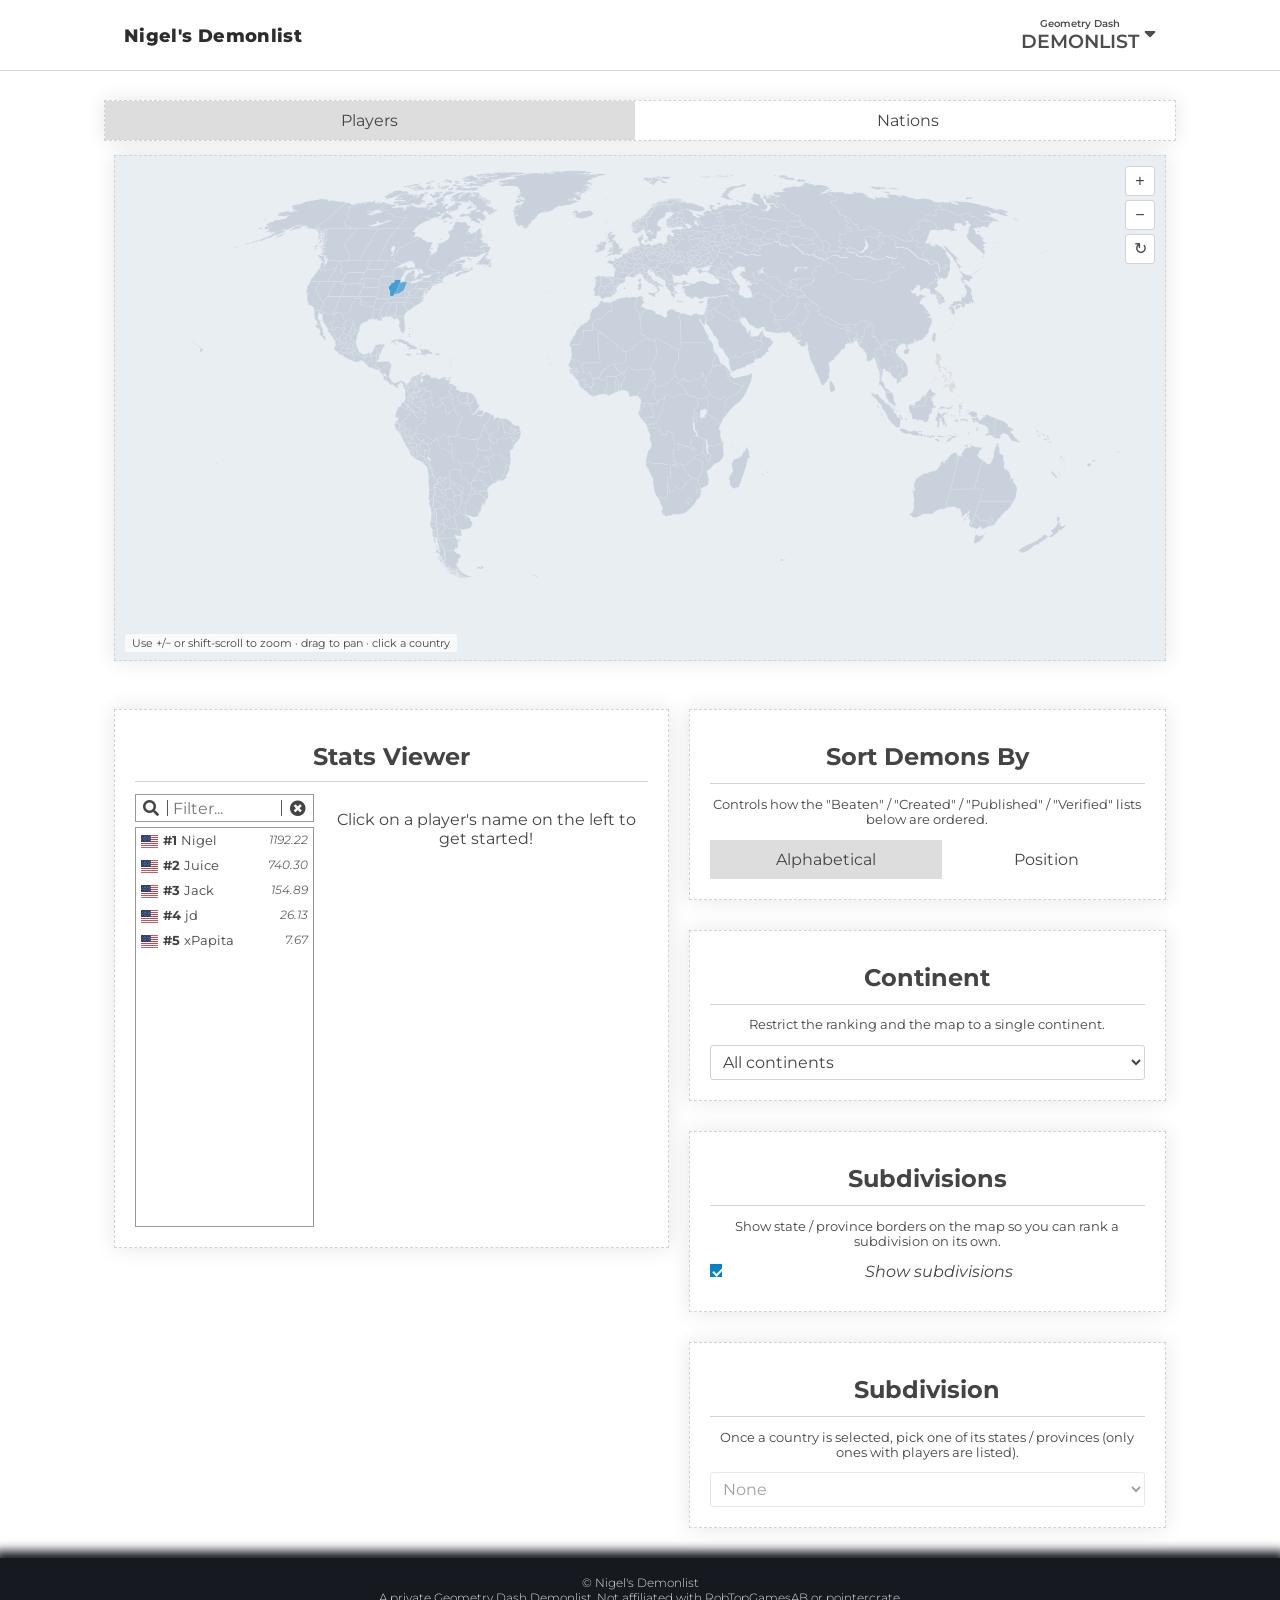
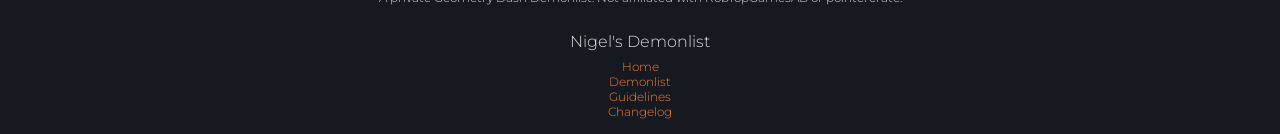
==== demonlist/statsviewer.html @ 2c608995 "Nigel's Demonlist — initial commit Static Geometry Dash demonlist for Nigel's community, adapted fro" ====
<!DOCTYPE html>
<html lang="en">
<head>
<meta charset="utf-8">
<link rel="icon" type="image/svg+xml" href="../favicon.svg">
<meta name="viewport" content="initial-scale=1, maximum-scale=1">
<title>Stats Viewer · Nigel's Demonlist</title>
<meta name="description" content="Player rankings for Nigel's Demonlist.">

<script src="../static/core/js/vendor/jquery.min.js"></script>
<script src="../static/core/js/vendor/jquery-ui.min.js"></script>
<script src="../data/config.js"></script>
<script src="../data/demons.js"></script>
<script src="../static/js/list-utils.js"></script>
<script src="../static/js/demonlist.js"></script>
<script src="../static/js/worldmap.data.js"></script>
<script src="../static/js/worldmap.js"></script>
<script src="../static/js/statsviewer.js"></script>

<link rel="stylesheet" href="../static/core/css/icon.css">
<link rel="stylesheet" href="../static/core/css/nav.css">
<link rel="stylesheet" href="../static/core/css/main.css">
<link rel="stylesheet" href="../static/core/css/ui.css">
<link rel="stylesheet" href="../static/core/css/core.css">
<link rel="stylesheet" href="../static/core/css/fa.all.min.css">
<link rel="stylesheet" href="../static/css/demonlist.css">
<link rel="stylesheet" href="../static/css/statsviewer.css">
<link rel="stylesheet" href="https://fonts.googleapis.com/css?family=Montserrat|Montserrat:light,bold">
</head>
<body>
<div id="bg" aria-hidden="true"></div>
<div class="content">
<header>
<nav class="center collapse underlined see-through">
  <div class="nav-icon nav-nohide" style="margin-right:auto">
    <a href="../index.html" aria-label="Go to homepage" style="font-weight:800;letter-spacing:.02em;font-size:1.1rem">Nigel's Demonlist</a>
  </div>
  <div class="nav-group">
    <a class="nav-item hover white" href="index.html">
      <span class="flex col"><span style="font-size:50%">Geometry Dash</span><span>DEMONLIST</span></span>
      <i class="fas fa-sort-down" style="height:50%; padding-left:5px"></i>
    </a>
    <ul class="nav-hover-dropdown">
      <li><a class="white hover" href="../guidelines/index.html">Guidelines</a></li>
      <li><a class="white hover" href="../changelog/index.html">Changelog</a></li>
      <li><a class="white hover" href="statsviewer.html">Stats Viewer</a></li>
    </ul>
  </div>
  <div class="nav-item collapse-button nav-nohide">
    <div class="hamburger hover"><input type="checkbox"><span></span><span></span><span></span></div>
  </div>
  <div class="nav-drop-down">
    <a class="nav-item hover white" href="../index.html">Home</a>
    <a class="nav-item hover white" href="index.html">
      <span class="flex col"><span style="font-size:50%">Geometry Dash</span><span>DEMONLIST</span></span>
    </a>
    <ul class="nav-hover-dropdown">
      <li><a class="white hover" href="../guidelines/index.html">Guidelines</a></li>
      <li><a class="white hover" href="../changelog/index.html">Changelog</a></li>
      <li><a class="white hover" href="statsviewer.html">Stats Viewer</a></li>
    </ul>
  </div>
</nav>
<div></div>
</header>

<div class="m-center container" style="margin-top:30px" id="statsviewer-page">
  <nav class="flex wrap m-center fade" id="sv-modes">
    <div class="button white hover no-shadow active" data-mode="individual">Players</div>
    <div class="button white hover no-shadow" data-mode="nations">Nations</div>
  </nav>

  <section class="panel fade" id="world-map-wrapper">
    <div id="world-map"></div>
    <div class="map-controls">
      <button type="button" data-map="in" aria-label="Zoom in">+</button>
      <button type="button" data-map="out" aria-label="Zoom out">&minus;</button>
      <button type="button" data-map="reset" aria-label="Reset view">&#8635;</button>
    </div>
    <p class="map-hint">Use +/&minus; or shift&#8209;scroll to zoom &middot; drag to pan &middot; click a country</p>
  </section>

  <div class="flex m-center">
  <main class="left">
    <section class="panel fade" id="statsviewer" style="overflow:initial">
      <h2 class="underlined pad">Stats Viewer<span id="sv-scope"></span></h2>
      <div class="flex viewer">
        <div class="flex col paginator" style="max-width:35%">
          <div class="search js-search seperated no-stretch" style="margin-bottom:5px">
            <input placeholder="Filter..." type="text" style="height:1em">
          </div>
          <div style="min-height:400px; position:relative; flex-grow:1">
            <ul class="selection-list" style="position:absolute; top:0; bottom:0; left:0; right:0; margin:0"></ul>
          </div>
        </div>
        <p class="viewer-welcome">Click on a player's name on the left to get started!</p>
        <div class="viewer-content">
          <div class="flex col">
            <h3 id="player-name" style="font-size:1.4em; overflow:hidden"></h3>
            <div class="stats-container flex space">
              <span><b>Demonlist rank</b><br><span id="rank"></span></span>
              <span><b>Demonlist score</b><br><span id="score"></span></span>
            </div>
            <div class="stats-container flex space" id="players-row">
              <span><b>Players</b><br><span id="players"></span></span>
            </div>
            <div class="stats-container flex space">
              <span><b>Demons beaten</b><br><span id="stats"></span></span>
              <span><b>Hardest demon</b><br><span id="hardest"></span></span>
            </div>
            <div class="stats-container flex space" id="subdivisions-row">
              <span style="flex-grow:2"><b>Subdivisions</b><br><span id="subdivisions"></span></span>
            </div>
            <div class="stats-container flex space" id="beaten-row">
              <span style="flex-grow:2"><b>Beaten</b><br><span id="beaten"></span></span>
            </div>
            <div id="tiered-beaten-row">
              <div class="stats-container flex space"><span style="flex-grow:2"><b>Main List</b><br><span id="main-beaten"></span></span></div>
              <div class="stats-container flex space"><span style="flex-grow:2"><b>Extended List</b><br><span id="extended-beaten"></span></span></div>
              <div class="stats-container flex space" id="legacy-beaten-row"><span style="flex-grow:2"><b>Legacy List</b><br><span id="legacy-beaten"></span></span></div>
            </div>
            <div class="stats-container flex space"><span style="flex-grow:2"><b>Created</b><br><span id="created"></span></span></div>
            <div class="stats-container flex space"><span style="flex-grow:2"><b>Published</b><br><span id="published"></span></span></div>
            <div class="stats-container flex space"><span style="flex-grow:2"><b>Verified</b><br><span id="verified"></span></span></div>
            <div class="stats-container flex space"><span style="flex-grow:2"><b>In Progress</b><br><span id="progress"></span></span></div>
            <div class="stats-container flex space" id="unbeaten-row"><span style="flex-grow:2"><b>Unbeaten</b><br><span id="unbeaten"></span></span></div>
          </div>
        </div>
      </div>
    </section>
  </main>
  <aside class="right">
    <section class="panel fade">
      <div class="underlined"><h2>Sort Demons By</h2></div>
      <p>Controls how the "Beaten" / "Created" / "Published" / "Verified" lists below are ordered.</p>
      <div class="flex" style="gap:5px">
        <div class="button white hover no-shadow active" data-sort="Alphabetical" style="flex-grow:1">Alphabetical</div>
        <div class="button white hover no-shadow" data-sort="Position" style="flex-grow:1">Position</div>
      </div>
    </section>
    <section class="panel fade" id="continent-panel">
      <div class="underlined"><h2>Continent</h2></div>
      <p>Restrict the ranking and the map to a single continent.</p>
      <select id="continent-select" class="sv-select"></select>
    </section>
    <section class="panel fade" id="subdivision-toggle-panel">
      <div class="underlined"><h2>Subdivisions</h2></div>
      <p>Show state / province borders on the map so you can rank a subdivision on its own.</p>
      <label class="cb-container flex no-stretch" style="margin-bottom:10px">
        <i>Show subdivisions</i>
        <input id="show-subdivisions-checkbox" type="checkbox" checked>
        <span class="checkmark"></span>
      </label>
    </section>
    <section class="panel fade" id="subdivision-panel">
      <div class="underlined"><h2>Subdivision</h2></div>
      <p>Once a country is selected, pick one of its states / provinces (only ones with players are listed).</p>
      <select id="subdivision-select" class="sv-select"><option value="">None</option></select>
    </section>
  </aside>
  </div>
</div>

<script>
  var params = new URLSearchParams(location.search);
  DL.initStatsViewer(
    document.getElementById("statsviewer-page"),
    params.get("player"),
    params.get("nation")
  );
</script>
</div>

<footer class="center">
  <span class="overline pad" style="text-align:center">
    <span id="footer-name"></span><br>
    A private Geometry Dash Demonlist. Not affiliated with RobTopGamesAB or pointercrate.
  </span>
  <div class="flex no-stretch">
    <nav>
      <h2>Nigel's Demonlist</h2>
      <a class="link" href="../index.html">Home</a><br>
      <a class="link" href="index.html">Demonlist</a><br>
      <a class="link" href="../guidelines/index.html">Guidelines</a><br>
      <a class="link" href="../changelog/index.html">Changelog</a><br>
    </nav>
  </div>
  <script>document.getElementById("footer-name").textContent = "© " + window.SITE.name;</script>
</footer>

<script src="../static/core/js/ui.js"></script>
<script src="../static/core/js/misc.js"></script>
<script src="../static/core/js/nav.js"></script>
</body>
</html>
---- static/core/css/icon.css ----
.plus {
  height: 25px;
  width: 25px;
  top: 10px;
  right: 10px;
}

.plus,
.plus:before,
.plus:after {
  position: absolute;
}

.plus:before,
.plus:after {
  position: absolute;
  left: 15px;
  content: " ";
  height: 25px;
  width: 3px;
  background-color: #333;
  border-radius: 10px;
}

.plus:before {
  transform: rotate(90deg);
}

.plus.cross:before {
  transform: rotate(45deg);
}

.plus.cross:after {
  transform: rotate(-45deg);
}

.hamburger {
  display: block;
  position: relative;
  top: 0px;
  left: 0px;

  padding: 5px;
}

.hamburger input {
  display: block;
  width: 40px;
  height: 32px;
  position: absolute;
  top: -2px;
  left: -2px;

  opacity: 0; /* hide this */
  z-index: 2; /* and place it over the hamburger */
}

.hamburger span {
  display: block;
  width: 33px;
  height: 4px;
  margin-bottom: 5px;
  position: relative;

  background: #888;
  border-radius: 3px;

  z-index: 1;

  transform-origin: 4px 0px;

  transition: transform 0.5s cubic-bezier(0.77, 0.2, 0.05, 1),
    background 0.5s cubic-bezier(0.77, 0.2, 0.05, 1), opacity 0.55s ease;
}

.hamburger span:first-child {
  transform-origin: 0% 0%;
}

.hamburger span:nth-last-child(1) {
  transform-origin: 0% 100%;
}

.hamburger input:checked ~ span {
  opacity: 1;
  transform: rotate(45deg) translate(-1px, -1px);
  background: #232323;
}

.hamburger input:checked ~ span:nth-last-child(2) {
  opacity: 0;
  transform: rotate(0deg) scale(0.2, 0.2);
}

.hamburger input:checked ~ span:nth-last-child(1) {
  transform: rotate(-45deg) translate(1px, 1px);
}

.hamburger.hover,
.plus.hover,
.arrow.hover,
i.fa.hover {
  opacity: 0.3;
  cursor: pointer;
}

.hamburger.hover input {
  cursor: pointer;
}

.hamburger.hover > span {
  background: #333;
}

.hamburger.hover:hover,
.plus.hover:hover,
.arrow.hover:hover,
i.fa.hover:hover {
  opacity: 1;
}

.arrow {
  width: 13px;
  height: 13px;
  display: inline-block;
  position: relative;
  bottom: -5px;
  left: -10px;
  transition: 0.4s ease;
  margin-top: 2px;
  text-align: left;
  transform: rotate(45deg);
  float: right;
}

.arrow:before,
.arrow:after {
  position: absolute;
  content: "";
  display: inline-block;
  width: 12px;
  height: 3px;
  background-color: #333;
  transition: 0.4s ease;
}

.arrow:after {
  position: absolute;
  transform: rotate(90deg);
  top: -5px;
  left: 5px;
}

.active .arrow {
  transform: rotate(45deg) translate(-5px, -5px);
}

.active .arrow:before {
  transform: translate(10px, 0);
}

.active .arrow:after {
  transform: rotate(90deg) translate(10px, 0);
}


/*
 Flag styles, taken from https://github.com/lipis/flag-icon-css
 */

.flag-icon-background{background-size:contain;background-position:50%;background-repeat:no-repeat}.flag-icon{background-size:contain;background-position:50%;background-repeat:no-repeat;position:relative;display:inline-block;width:1.33333333em;line-height:1em}.flag-icon:before{content:'\00a0'}
---- static/core/css/nav.css ----
header nav {
  width: 100%;
  height: 70px;

  display: flex;
  flex-direction: row;
  flex-wrap: wrap;

  position: fixed;

  z-index: 999;

  background: var(--color-bg);

  font-size: 1.2em;
  font-weight: 600;
  text-align: center;
}

header nav + * {
  padding-top: 70px;
}

header nav .nav-icon {
  font-size: 150%;
  padding: 5px 20px;
  display: flex;
  align-items: center;
}

header nav .nav-item {
  height: 60px;

  display: flex;
  flex-direction: row;
  justify-content: center;
  align-items: center;

  padding: 5px 20px;

  cursor: pointer;

  position: relative;
}

header nav .nav-item-right {
  margin-left: auto;
}

header nav .nav-group {
  display: flex;
  position: relative;
}

header nav .nav-group-right {
  justify-content: flex-end;
  margin-left: auto;
}

header nav .nav-button {
  width: 40px;
}

header nav .nav-drop-down {
  top: 70px;
  position: absolute;

  background: inherit;
  width: 100%;
  display: none;

  z-index: 1000;

  box-shadow: 0px 7px 10px 1px rgba(0, 0, 0, 0.2);
}

/*
 * Things for on hover sub-menus.
 */
header nav .nav-hover-dropdown {
  margin: 0;
  width: 100%;
  font-size: 90%;
}

header nav .nav-group .nav-hover-dropdown {
  position: absolute;
  top: 70px;

  border: 1px solid rgba(211, 211, 211, 1);
  border-top: 0;
  display: none;
}

header nav .nav-group:hover .nav-hover-dropdown {
  display: block;
}

header nav .nav-hover-dropdown a {
  padding: 10px 20px;
  display: block;
  text-align: left;
}

header nav .nav-drop-down .nav-hover-dropdown a {
  padding-left: 35px;
}

/* --------- smartphone ----------- */
@media (max-width: 1071px) {
  .collapse > :not(.nav-drop-down).nav-group:not(.nav-nohide) {
    display: none;
  }

  .nav-drop-down * {
    align-content: flex-start !important;
    text-align: left !important;
  }

  .nav-drop-down .nav-item {
    justify-content: flex-start;
    height: 50px;
  }

  .nav-drop-down .nav-item > * {
    margin: 0;
  }

  .nav-drop-down.extended {
    display: block;
  }

  .collapse-button {
    display: flex;
    height: 27px !important;
    width: 32px !important;
    margin-top: 24.5px !important;
    margin-bottom: 18.5px !important;
    margin-right: 20px;
    padding: 0px !important;
  }
}

@media (min-width: 1072px) {

  .nav-drop-down {
    display: none;
  }

  .collapse-button {
    display: none !important;
  }
}

footer {
  display: flex;
  flex-direction: column;
  justify-content: center;

  padding-top: 1% !important;

  width: 100%;

  font-size: 0.75em;
  font-weight: 300;
  text-align: center;

  background: #171921;
  color: #ddd;

  box-shadow: 0px -1px 10px 6px #171921;

  position: relative;
  z-index: 1;
}

footer .flex {
  justify-content: center;
}

footer .flex > * {
  margin: 1% 1%;
  min-width: 150px;
  max-width: 30%;
}

footer a.link {
  color: var(--color-link-dark);
}

/* footer nav points to other pages of this same site - no external-link icon */
footer nav a.link:after {
  content: none;
}

footer h2 {
  font-size: 1.3em;
}

footer > * {
  margin: 0.4% 1%;
}

footer * {
  font-weight: inherit;
}

@media (max-width: 1071px) {
  footer > * {
    margin: 10px 10px;
  }

  footer .flex {
    flex-direction: column;
    align-items: center;
  }

  footer .flex {
    flex-wrap: wrap;
  }
}
---- static/core/css/main.css ----
:root {
  --color-ok-bg: rgb(238, 255, 228);
  --color-ok-border: #a8ff93;
  --color-ok-text: #074d07;
  --color-ok-accent: #68bf0b;

  --color-warn-bg: #fffadd;
  --color-warn-border: #e0e37b;
  --color-warn-text: #4d4707;
  /* --color-warn-accent */

  --color-error-bg: #fdd;
  --color-error-border: #ff9393;
  --color-error-text: #4d0707;
  /* --color-error-accent */

  --color-consider-bg: #D8EFF3;
  /* --color-consider-border */
  --color-consider-text: #326067;
  /* --color-consider-accent */

  --color-text: #444446;
  --color-text-accent: #222;

  --color-border: lightgray;
  --color-border-broken: #555;

  --color-bg: white;

  --color-link: blue;
  --color-link-dark: #f77e39;

  --color-pc-button-bg: #0881c6;
  --color-pc-button-bg-hover: #076696;
  --color-pc-button-bg-click: #055075;
  --color-pc-button-text: white;
  --color-pc-button-text-click: #eee;

  --color-imp-button-bg: #ff003c;
  --color-imp-button-bg-hover: #ff2457;
  --color-imp-button-bg-click: #f21347;

  --color-unobstrusive-button-bg: var(--color-bg);
  --color-unobstrusive-button-bg-hover: #ddd;
  --color-unobstrusive-button-bg-click: #aaa;
  --color-unobstrusive-button-text: var(--color-text);
  --color-unobstrusive-button-text-click: #111;
}

body {
  color: var(--color-text);

  position: relative;

  min-width: 100%;
  height: 100%;

  background-attachment: fixed;
  background-position: center;
  background-repeat: no-repeat;
  background-size: cover;
}

@media (max-width: 767px) {
  body {
    background-image: none;
  }
}

body {
  font-family: "Montserrat", sans-serif;
}

/* input elements are weird about their font */
input {
  font-family: inherit;
  font-size: inherit;
}

/* If element to scroll to is selected by id in URL, add offset to account for nav bar */
:target:before {
  content: "";
  display: block;
  height: calc(90px + 0.6em); /* fixed header height*/
  margin-top: calc(-90px - 0.6em); /* negative fixed header height */
}
---- static/core/css/ui.css ----
/* Default Button style */

.button {
  padding: 10px 20px;
  text-align: center;
  border: none;
  cursor: pointer;
  display: flex;
  justify-content: center;
  align-items: center;
  text-wrap: wrap;
}

.button.disabled,
.button[disabled] {
  cursor: not-allowed;
}

.button.fade {
  box-shadow: 0px 0px 20px 3px rgba(0, 0, 0, 0.2);
}

.button.hover:not(.disabled):not(.no-shadow):not([disabled]):hover {
  box-shadow: 5px 5px 20px 0px rgba(0, 0, 0, 0.5);
}

/* Link styles */

a.link {
  color: var(--color-link);
}

a.link:after {
  font-family: "Font Awesome 5 Free";
  font-weight: 600;
  font-style: normal;

  display: inline-block;

  text-decoration: inherit;

  margin: auto 3px;
}

a.link:after {
  content: "\f35d";
  text-decoration: none;
}

@media (max-width: 768px) {
  a.mobile-only-link {
    color: var(--color-link);
  }

  a.mobile-only-link:after {
    font-family: "Font Awesome 5 Free";
    font-weight: 600;
    font-style: normal;
    display: inline-block;
    text-decoration: inherit;
    margin: auto 3px;
  }

  a.mobile-only-link:after {
    content: "\f35d";
    text-decoration: none;
  }
}

/* Default header styles */

body,
html {
  height: 100%;
}

body {
  margin: 0px;
}

h1,
h2,
h3,
h4,
h5 {
  text-align: center;
}

h1 {
  font-size: 2.2em;
  margin: 0.6em 0;
}

h2 {
  font-size: 1.5em;
  margin: 0.5em 0;
}

h3 {
  font-size: 1em;
  margin: 0.3em 0;
}

h4 {
  font-size: 0.8em;
  margin: 0.4em 0;
}

@media (max-width: 767px) {
  h1 {
    font-size: 1.9em;
  }

  h2 {
    font-size: 1.5em;
  }

  h3 {
    font-size: 1.1em;
  }
}

/* Misc element styles */

iframe {
  border: none;
}

table {
  border-collapse: collapse;
}

ul {
  padding: 0;
  list-style: none;
}

a {
  color: var(--color-text-accent);
  text-decoration: none;
  cursor: pointer;
}

*:focus {
  outline: none;
}

/* Flex layout classes */

.flex {
  display: flex;
  justify-content: flex-start;
  position: relative;
  max-width: 100%;
  flex-flow: row nowrap;
}

.flex.wrap {
  flex-wrap: wrap;
}

.flex.col {
  flex-direction: column;
}

@media (max-width: 767px) {
  .flex.mobile-col {
    flex-direction: column;
  }
}

.flex.space {
  justify-content: space-between;
}

.flex.cen {
  justify-content: center;
  align-items: center;
}

.flex:not(.no-stretch) > *:not(.no-stretch) {
  flex-grow: 1;
}

.overlay {
  display: none;
  position: fixed;
  top: 0;
  left: 0;
  right: 0;
  bottom: 0;
  background-color: rgba(255, 255, 255, 0.8);
  z-index: 1083458237;
}

.dialog {
  position: fixed;
  top: 50%;
  left: 50%;
  transform: translate(-50%, -50%);
  background: var(--color-bg);;
  box-shadow: 0px 0px 20px 0px rgba(0, 0, 0, 0.3);
  border: 1px var(--color-border-broken) dashed;
  padding: 10px;
  max-width: 600px;
  overflow:auto;
  max-height:100%;
  box-sizing:border-box
}

.dialog p {
  margin: 15px;
}

/* Panel styles */

.panel {
  padding: 20px;
  margin: 30px 10px;

  text-align: center;

  position: relative;

  background: var(--color-bg);

  flex-grow: 1;
  overflow: hidden;
}

.closable {
  transition: opacity 1s;
}

.closable.initial-hidden {
  display: none;
  opacity: 0;
}

/* Roman list */

ul.roman {
  list-style-position: inside;
}

ul.roman li {
  font-weight: bolder;
  list-style-type: upper-roman;
  margin: 8px 0px;
}

/* General Input Styles */

input, textarea {
  border-radius: 0;
}

textarea {
  background: var(--color-bg);
  border: 1px solid var(--color-border);
  padding: 5px;
  box-sizing: border-box;
  resize: none;
}

input[type="text"],
input[type="number"],
input[type="url"],
input[type="password"],
input[type="datetime-local"],
textarea {
  border: 1px solid var(--color-border);
  color: var(--color-text);
  min-width: 0; /* Firefox and Egde need this */

  padding: 0px 5px;

  background: var(--color-bg);
  box-sizing: border-box;
}

input[type="text"],
input[type="number"],
input[type="url"],
input[type="password"],
input[type="datetime-local"]{
  min-height: 1em;
  height: 2em;
}

form input[type="text"]:valid,
form input[type="number"]:valid,
form input[type="url"]:valid,
form input[type="password"]:valid,
form input[type="datetime-local"]:valid,
textarea:valid {
  border-bottom: 1px solid var(--color-ok-border);
}

form input[type="text"]:invalid,
form input[type="number"]:invalid,
form input[type="url"]:invalid,
form input[type="password"]:invalid,
form input[type="datetime-local"]:invalid,
textarea:invalid {
  border-bottom: 1px solid var(--color-link-dark);
}

.form-input > * {
  text-align: left;
  font-style: italic;

  margin-top: 2px !important;
  margin-bottom: 2px !important;
}

p.error {
  font-size: 60% !important;
  color: var(--color-link-dark);
  margin: 0;
}

.form-input {
  display: flex;
  flex-direction: column;

  margin: 10px 0px;
}

/* Turns out browser checkboxes are ass-ugly */
/* Customize the label (the container) */
.cb-container {
  display: block;
  position: relative;
  padding-left: 1.5em;
  cursor: pointer;
}

/* Hide the browser's default checkbox */
.cb-container input {
  position: absolute;
  opacity: 0;
  cursor: pointer;
  left: 0;
  top: 0;
  margin-top: 2px;
  z-index: 100;
}

/* Create a custom checkbox */
.checkmark {
  position: absolute;
  top: 0;
  left: 0;
  height: 1em;
  width: 1em;
  background-color: #eee;
  margin-top: 2px;
}
.stats-container .checkmark {
  font-size: 111%;
}

/* On mouse-over, add a grey background color */
.cb-container:hover input ~ .checkmark {
  background-color: #ccc;
}

/* When the checkbox is checked, add a blue background */
.cb-container input:checked ~ .checkmark {
  background-color: var(--color-pc-button-bg);
}

/* Create the checkmark/indicator (hidden when not checked) */
.checkmark:after {
  content: "";
  position: absolute;
  display: none;
}

/* Show the checkmark when checked */
.cb-container input:checked ~ .checkmark:after {
  display: block;
}

/* Style the checkmark/indicator */
.cb-container .checkmark:after {
  left: 5px;
  top: 2px;
  width: 4px;
  height: 8px;
  border: solid white;
  border-width: 0 2px 2px 0;
  transform: rotate(45deg);
}
/* Search UI Element */

.search {
  padding: 0px 4px;

  border: 1px solid #999;
  border-radius: 0px;

  display: flex;
  justify-content: space-between;
}

.search:before,
.search:after,
.dropdown-menu div:first-child:after {
  font-family: "Font Awesome 5 Free";
  font-weight: 900;
  font-style: normal;

  cursor: pointer;

  display: inline-block;

  text-decoration: inherit;

  margin: auto 3px;
}

.search:before {
  content: "\f002";
}

.search:after {
  content: "\f057";
}

.dropdown-menu div:first-child:after {
  content: "\f078";
  position: absolute;
  right: 0;
  top: .5em;
}

.search input {
  margin: 5px;
  border: 0;
  flex-grow: 2;
}

.search.seperated input {
  border-left: 1px solid var(--color-border-broken);
  border-right: 1px solid var(--color-border-broken);
}

/*
 * Stats Viewer like Panels:
 * + .viewer is the element that contains the paginator and the content
 * + .viewer-content is the element that contains the content of the viewer, displayed to the right of the paginator
 */

.viewer {
  margin-top: 10px;
}

/* Hidden until first element in paginator is selected */
.viewer .viewer-content {
  display: none;
  margin-left: 10px;
}

.viewer .viewer-welcome {
  text-align: center;
  margin-left: 10px;
}

/* Decorative blue-square columns down the page edges (pointercrate's
   squares3.png). Fixed behind the content; only shown once the viewport is
   wide enough to clear the 1072px centred content column. Dialled back from
   pointercrate's full-strength version so it reads as ambient decoration on
   this sparser layout - bump --bg-strength to make it bolder. */
:root {
  --bg-strength: 1;
}

#bg {
  position: fixed;
  inset: 0;
  z-index: -1;
  pointer-events: none;
  opacity: var(--bg-strength);
  background: url(../../images/squares3.png) top / 100% auto repeat-y;
}

@media (max-width: 1399px) {
  #bg {
    display: none;
  }
}

/* Demon preview block. `.thumb` shows a screenshot (background-image);
   `.demon-card` is the generated fallback - a difficulty-coloured card with the
   level name, used everywhere a demon has no thumbnailUrl. */
.thumb {
  display: block;
  aspect-ratio: 16 / 9;
  background: #111 center / cover no-repeat;
}

.demon-card {
  display: flex;
  flex-direction: column;
  align-items: center;
  justify-content: center;
  gap: 3px;
  padding: 10px 12px;
  overflow: hidden;
  text-align: center;
  color: #fff;
  background: linear-gradient(135deg, #4a2530, #23121a);
}

.demon-card-name {
  font-weight: 800;
  font-size: 1rem;
  line-height: 1.12;
  word-break: break-word;
  text-shadow: 0 1px 4px rgba(0, 0, 0, 0.4);
}

.demon-card-diff {
  font-size: 0.72em;
  letter-spacing: 0.09em;
  text-transform: uppercase;
  opacity: 0.88;
}

.demon-card.diff-easy    { background: linear-gradient(135deg, #4aa564, #2e7d47); }
.demon-card.diff-medium  { background: linear-gradient(135deg, #d7a13a, #a9761c); }
.demon-card.diff-hard    { background: linear-gradient(135deg, #d97b3a, #a9501c); }
.demon-card.diff-insane  { background: linear-gradient(135deg, #cf3f3f, #932525); }
.demon-card.diff-extreme { background: linear-gradient(135deg, #4a2530, #201017); }
.demon-card.diff-official { background: linear-gradient(135deg, #2f76b3, #184a71); }

@media (min-width: 768px) {
  .viewer .paginator {
    max-width: 35%;
  }

  .viewer .viewer-content,
  .viewer .viewer-welcome {
    max-width: 65%;
  }
}

@media (max-width: 767px) {
  .viewer .viewer-content,
  .viewer .viewer-welcome,
  .viewer .paginator {
    max-width: 100%;
  }

  .viewer {
    flex-wrap: wrap;
  }
  
  .no-mobile {
    display: none
  }
}

.stats-container {
  margin: 5px 0%;
  flex-wrap: wrap;
}

.stats-container > * {
  margin: 5px 1%;
}

.stats-container b {
  font-size: 110%;
}

.stats-container :not(b):not(.fa) {
  font-size: 90%;
}

/* Dropdown selection menu thingy styles */

.dropdown-menu {
  position: relative;
  display: inline-block;
}

.dropdown-menu .menu {
  position: absolute;
  display: none;
  top: 2em; /* place it below the box! */

  width: calc(100% - 2px);
  max-height: 290px;
  overflow-y: scroll;

  background: var(--color-bg);

  border: 1px solid var(--color-border);

  z-index: 100;

  box-shadow: 0px 8px 10px #ccc, -10px 8px 15px #ccc, 10px 8px 15px #ccc;
}

h1 .dropdown-menu ul,
h2 .dropdown-menu ul {
  font-size: 0.55em;
  font-weight: normal;
}

.dropdown-menu > div {
  border-bottom: 1px dotted var(--color-border-broken);
  width: 100%;
}

.dropdown-menu input[type="text"] {
  border: none;
  font-size: 1em;
  width: 100%
}

.dropdown-menu div:focus-within {
  border: 1px solid #bbb;
  border-bottom: none;
  box-shadow: 0 0 10px 5px #ccc;
}

.dropdown-menu input:focus, .dropdown-menu input:invalid {
  border: none;
}

.dropdown-menu div:focus-within + .menu {
  /*opacity: 0.95;*/
  border-top: none;
}

.dropdown-menu .menu ul {
  margin: 0;
}

.dropdown-menu .menu ul li {
  padding: 3px 10px;
  text-align: left;
  cursor: pointer;
}

/* DropDown styles */
.dropdown {
  z-index: 10;
  width: 100%;
  position: absolute;
  display: none;
  left: 0;
}

/*
 * Tooltip stuff
 */

.tooltip {
  position: relative;
  display: inline-block;
}

.tooltip .tooltiptext {
  opacity: 0;
  font-weight: normal;
  font-size: 0.9em;
  text-align: center;

  visibility: hidden;
  z-index: 9;

  border: 3px solid #ddd;
  background: var(--color-bg);

  left: 50%;
  transform: translateX(-50%);

  padding: 5px;
  margin: 5px;

  position: absolute;
}

.tooltip:hover .tooltiptext {
  visibility: visible;
  opacity: 0.9;
  transition: 1s opacity;
}

/* (Under)lines */
.underlined {
  border-bottom: 1px solid var(--color-border);
}

.underlined.pad {
  padding-bottom: 10px;
}

.leftlined {
  border-left: 1px solid var(--color-border);
}

.leftlined.pad {
  padding-left: 10px;
}

.rightlined {
  border-right: 1px solid var(--color-border);
}

.rightlined.pad {
  padding-right: 10px;
}

.overlined {
  border-top: 1px solid var(--color-border);
}

.overlined.pad {
  padding-top: 10px;
}

.underdotted {
  border-bottom: 1px dotted var(--color-border-broken);
}

.info-green, .ok {
  background: var(--color-ok-bg);
  border-color: var(--color-ok-border);
  color: var(--color-ok-text);
}

.info-green {
  padding: 5px 15px;
  margin: 5px 0px;
  border-width: 1px;
  border-style:  solid;
}

.info-green a {
  color: var(--color-ok-accent);
}

.info-yellow, .warn {
  background: var(--color-warn-bg);
  border-color: var(--color-warn-border);
  color: var(--color-warn-text);
}

.info-yellow {
  padding: 5px 15px;
  margin: 5px 0px;
  border-width: 1px;
  border-style:  solid;
}

.info-red, .err {
  background: var(--color-error-bg);
  border-color: var(--color-error-border);
  color: var(--color-error-text);
}

.info-red {
  padding: 5px 15px;
  margin: 5px 0px;
  border-width: 1px;
  border-style:  solid;
}

.consider {
  background: var(--color-consider-bg);
}

.output {
  display: none;
  font-style: italic;
  font-size: 80%;
  margin: 0px;
}

ul.selection-list {
  overflow-y: scroll;
  border: 1px solid #999;
  font-size: 80%;
  margin: 10px 0px;
}

ul.selection-list li {
  padding: 5px;
  text-align: left;
  cursor: pointer;
}

/* Tab panel stuff */
.tab-content:not(.tab-content-active) {
  display: none;
}

.tab {
  cursor: pointer;
}

.tab-active {
  color: var(--color-pc-button-bg);
}
---- static/core/css/core.css ----
/* Basic css classes that can be applied to various components to make them look fancy*/

/* https://stackoverflow.com/questions/16679146/force-footer-on-bottom-on-pages-with-little-content */
html, body {
  height: 100%;
}

body {
  display: flex;
  flex-direction: column;
}

.content {
  flex: 1 0 auto;
}

footer {
  flex-shrink: 0;
}

.bordered {
  border: 1px solid #ddd;
}

.fade {
  box-shadow: 0px 0px 20px 0px rgba(0, 0, 0, 0.1);
  border: 1px lightgray dashed;
}

@media (min-width: 1072px) {
  .fade-hide {
    box-shadow: 0px 0px 20px 0px rgba(0, 0, 0, 0.1);
  }

  .m-center {
    max-width: 1072px;
    margin-left: calc(50% - 1072px / 2) !important;
    margin-right: calc(50% - 1072px / 2) !important;
  }

  /* center using padding */
  .center {
    max-width: 1072px;
    padding-left: calc(50% - 1072px / 2);
    padding-right: calc(50% - 1072px / 2);
  }
}

@media (min-width: 1359px) {
  /* center using margin */
  .m-center {
    max-width: 1072px;
    margin-left: calc(50% - 1072px / 2) !important;
    margin-right: calc(50% - 1072px / 2) !important;
  }

  /* center using padding */
  .center {
    max-width: 1072px;
    padding-left: calc(50% - 1072px / 2);
    padding-right: calc(50% - 1072px / 2);
  }
}


.clickable {
  cursor: pointer;
}

.see-through {
  opacity: 0.95;
}

.disabled,
*[disabled] {
  opacity: 0.7;
}

.hover,
.hover:hover:not(.disabled):not([disabled]) {
  transition: all 0.8s ease;
}

.hover.scale:hover:not(.disabled):not([disabled]) {
  transform: scale(1.1);
}

/* color modifying styles */

.blue {
  background-color: var(--color-pc-button-bg);
  color: var(--color-pc-button-text);
}

.blue.hover:not(.disabled):not([disabled]):hover,
.blue.active {
  background-color: var(--color-pc-button-bg-hover);
}

.blue.hover:not(.disabled):not([disabled]):active {
  background-color: var(--color-pc-button-bg-click);
  color: var(--color-pc-button-text-click);
}

.white {
  background-color: var(--color-unobstrusive-button-bg);
  color: var(--color-unobstrusive-button-text);
}

.white.hover:not(.disabled):not([disabled]):hover,
.white.active {
  background-color: var(--color-unobstrusive-button-bg-hover);
}

.white.hover:not(.disabled):not([disabled]):active {
  background-color: var(--color-unobstrusive-button-bg-click);
  color: var(--color-unobstrusive-button-text-click);
}

.red {
  background: var(--color-imp-button-bg);
  color: var(--color-pc-button-text);
}

.red.hover:not(.disabled):not([disabled]):hover,
.red.active {
  background: var(--color-imp-button-bg-hover);
}

.red.hover:not(.disabled):not([disabled]):active,
.red.active {
  background: var(--color-imp-button-bg-click);
  color: var(--color-pc-button-text-click);
}

/* size modifying styles */

.large {
  padding: 20px 40px;
}

.medium {
  padding: 10px 20px;
}

.small {
  padding: 5px 10px;
}

.xsmall {
  padding: 1px 2px;
}

/* animations */

.fade-in,
.fade-out {
  animation-name: fade;
  animation-duration: 1s;
  animation-timing-function: ease-out;
}

.fade-in {
  opacity: 1;
}

.fade-out {
  opacity: 0;
}

.scale-in,
.scale-out {
  animation-name: scale;
  animation-duration: 1;
  animation-timing-function: ease-out;
}

.fade-out,
.scale-out {
  animation-direction: reverse;
}

@keyframes fade {
  from {
    opacity: 0;
  }
  to {
    opacity: 1;
  }
}

@keyframes scale {
  from {
    transform: scale(0);
  }
  to {
    transform: scale(1);
  }
}
---- static/css/demonlist.css ----
/* Adapted from pointercrate's demonlist.css (stadust/pointercrate, MIT-licensed
   frontend). Trimmed of pieces tied to features this static rebuild doesn't
   reproduce (position-history chart, live submission form validation). */

table {
  width: 90%;
  margin: 0 5%;
}

th {
  height: 3em;
  padding: 6px;
  color: #fff;
}

td {
  line-height: 2em;
  text-indent: 5px;
}

tr {
  background: #fefeff;
}

tr:nth-child(even) {
  background: #e6eeff;
}

#editors li {
  display: inline-block;
  margin: 2px;
  overflow: hidden;
}

#editors ul {
  display: flex;
  justify-content: center;
  flex-wrap: wrap;
  align-content: center;

  margin: 0% 5%;

  font-variant: small-caps;
}

.right p,
.right span,
#rules span {
  font-size: 0.8em;
  font-weight: normal;
}

/* Overview / demon page: fix the two-column split so the sidebar's content
   can't squeeze the demon panels (neither column has an intrinsic width). */
@media (min-width: 1072px) {
  .flex.container > main {
    flex: 1 1 0;
    min-width: 0;
  }

  .flex.container > aside {
    flex: 0 0 330px;
    max-width: 330px;
    margin-left: 22px;
  }
}

@media (max-width: 1071px) {
  /* stack: list, then the sidebar and its panels, all full-width */
  .flex.container {
    flex-wrap: wrap;
  }

  .flex.container > main,
  .flex.container > aside {
    flex-basis: 100%;
    max-width: none;
    margin-left: 0;
  }
}

.dropdown {
  background: var(--color-bg);
  text-align: center;
}

.dropdown li {
  padding: 10px calc(10px + 0.52434444444444%);
  min-width: 200px;
  width: 200px;
  flex-grow: 1;
}

.dropdown i {
  font-variant: small-caps;
  font-size: 0.8em;
}

#lists .button {
  font-weight: 600;
}

#level-info span {
  margin: 5px 10px;
}

#stats-viewer-pagination li i {
  padding-left: 5px;
  color: #444;
  font-size: 70%;
  font-variant: small-caps;
}

/* base .thumb / .demon-card styling lives in core/css/ui.css (shared with the
   home page); this file only sets its size within a demon panel. */

.demon-panel-thumb .demon-card-name {
  font-size: 0.92rem;
}

.demon-panel-thumb .demon-card-diff {
  font-size: 0.62rem;
}

.demon-video.demon-card .demon-card-name {
  font-size: 1.9rem;
}

.demon-video.demon-card .demon-card-diff {
  font-size: 0.85rem;
}

@media (max-width: 767px) {
  .thumb {
    width: 100%;
    box-shadow: 1px -53px 26px -20px var(--color-bg) inset;
  }

  .demon-byline {
    font-size: 80%;
  }

  .demon-info {
    margin-top: -10px;
  }
}

@media (min-width: 768px) {
  .thumb {
    max-width: 30%;
    min-width: 30%;
  }

  .demon-byline {
    padding-left: 15px;
  }
}

.demon-panel-records {
  text-align: left;
  font-size: 0.75em;
  margin-top: 4px;
  color: var(--color-pc-button-bg);
}

/* --- overview / demon-page sidebar --------------------------------------- */

#sidebar .panel p {
  font-size: 0.92em;
}

.staff-names {
  font-weight: bold;
  line-height: 1.9;
}

.stat-row {
  display: flex;
  justify-content: space-between;
  align-items: baseline;
  gap: 10px;
  padding: 6px 2px;
  border-bottom: 1px solid var(--color-border);
}

.stat-row:last-child {
  border-bottom: 0;
}

.stat-row span,
.stat-row b {
  font-size: 0.86em;
}

.stat-row b {
  text-align: right;
  white-space: nowrap;
}

.mini-ranking {
  margin: 8px 0 14px;
  padding: 0;
  list-style: none;
  counter-reset: rank;
  text-align: left;
}

.mini-ranking li {
  display: flex;
  align-items: center;
  gap: 8px;
  padding: 7px 2px;
  border-bottom: 1px solid var(--color-border);
}

.mini-ranking li:last-child {
  border-bottom: 0;
}

.mini-ranking li::before {
  counter-increment: rank;
  content: "#" counter(rank);
  min-width: 26px;
  font-weight: bold;
  color: var(--color-pc-button-bg);
}

.mini-ranking li a {
  flex: 1;
}

.mini-ranking li > span {
  color: #666;
  font-variant: small-caps;
}

/* --- changelog ------------------------------------------------------- */

.changelog-list {
  margin: 8px 0 0;
  padding: 0;
  list-style: none;
  text-align: left;
}

.changelog-item {
  display: flex;
  align-items: flex-start;
  gap: 10px;
  padding: 9px 2px;
  border-bottom: 1px solid var(--color-border);
  font-size: 0.92em;
}

.changelog-item:last-child {
  border-bottom: 0;
}

.changelog-badge {
  flex: 0 0 auto;
  min-width: 62px;
  padding: 2px 7px;
  border-radius: 3px;
  background: #888;
  color: #fff;
  font-size: 0.72em;
  font-weight: bold;
  letter-spacing: 0.04em;
  text-align: center;
  text-transform: uppercase;
  line-height: 1.6;
}

.changelog-add .changelog-badge {
  background: #4a9e2f;
}

.changelog-move .changelog-badge {
  background: var(--color-pc-button-bg);
}

.changelog-remove .changelog-badge {
  background: #c0392b;
}

.changelog-teaser-date {
  margin: 4px 0 0;
  font-weight: bold;
}

#changelog-teaser .changelog-list {
  font-size: 0.82em;
}

#changelog-teaser .changelog-badge {
  min-width: 48px;
}

.changelog-teaser-more {
  margin: 6px 0 10px;
  font-size: 0.8em;
  font-style: italic;
  opacity: 0.7;
}

/* Demon page showcase video: click-to-play poster, swapped for the real
   YouTube iframe once clicked (see DL.renderDemonDetail). */
.demon-video {
  display: block;
  width: 90%;
  margin: 15px auto 0;
  aspect-ratio: 16 / 9;
  border: 0;
  position: relative;
  background: #000 center / cover no-repeat;
}

/* when the poster is a difficulty card: name/label at the top, play button
   stays centred (it's absolutely positioned) */
.demon-video.demon-card {
  display: flex;
  flex-direction: column;
  align-items: center;
  justify-content: flex-start;
  gap: 2px;
  padding: 26px 16px 16px;
}

.js-demon-video {
  cursor: pointer;
}

.demon-video-play {
  position: absolute;
  left: 50%;
  top: 50%;
  width: 68px;
  height: 48px;
  transform: translate(-50%, -50%);
  border-radius: 12px;
  background: rgba(20, 20, 20, 0.7);
  transition: background 0.15s;
}

.demon-video-play::before {
  content: "";
  position: absolute;
  left: 50%;
  top: 50%;
  transform: translate(-35%, -50%);
  border-style: solid;
  border-width: 11px 0 11px 19px;
  border-color: transparent transparent transparent #fff;
}

.js-demon-video:hover .demon-video-play,
.js-demon-video:focus .demon-video-play {
  background: #f00;
}

.js-demon-video:focus {
  outline: 2px solid var(--color-pc-button-bg);
  outline-offset: 2px;
}

.demon-video-link {
  margin: 6px 0 4px;
  font-size: 85%;
}
---- static/css/statsviewer.css ----
/* Stats Viewer: layout for the mode toggle, the interactive world map, and the
   player / nation ranking panels. The map SVG (static/js/worldmap.data.js) is
   injected inline by static/js/worldmap.js; the rules under `#world ...` below
   are this site's light-theme restyle of pointercrate's original embedded map
   stylesheet (which worldmap.data.js strips out). */

/* --- mode toggle --------------------------------------------------------- */

#sv-modes {
  gap: 6px;
  margin: 0 10px 14px;
  text-align: center;
}

#sv-modes .button {
  min-width: 120px;
}

/* --- world map --------------------------------------------------------- */

#world-map-wrapper {
  --dl-ocean: #e9eef3;
  --dl-land: #c9d2dc;
  --dl-accent: #0881c6;
  --dl-accent-strong: #f77e39;

  padding: 0;
  margin: 0 10px 18px;
  height: min(56vh, 520px);
  background: var(--dl-ocean);
}

#world-map {
  width: 100%;
  height: 100%;
  overflow: hidden;
}

#world-map svg {
  display: block;
  width: 100%;
  height: 100%;
  transform-origin: 0 0;
  cursor: grab;
  touch-action: none;
}

#world-map svg:active {
  cursor: grabbing;
}

#world-map-wrapper .map-controls {
  position: absolute;
  top: 10px;
  right: 10px;
  z-index: 2;
  display: flex;
  flex-direction: column;
  gap: 4px;
}

#world-map-wrapper .map-controls button {
  width: 30px;
  height: 30px;
  padding: 0;
  border: 1px solid var(--color-border);
  border-radius: 3px;
  background: var(--color-bg);
  color: var(--color-text);
  font-size: 16px;
  line-height: 1;
  cursor: pointer;
}

#world-map-wrapper .map-controls button:hover {
  background: #ddd;
}

#world-map-wrapper .map-hint {
  position: absolute;
  left: 10px;
  bottom: 8px;
  z-index: 2;
  margin: 0;
  padding: 2px 7px;
  border-radius: 3px;
  background: rgba(255, 255, 255, 0.72);
  color: var(--color-text);
  font-size: 11px;
}

/* map SVG paint --------------------------------------------------------- */

#world .land path,
#world .island path,
#world .land-with-states .state,
#world .land-with-states path {
  stroke: var(--dl-ocean);
  stroke-width: 1.1;
  fill: var(--dl-land);
  transition: fill 0.2s, fill-opacity 0.2s;
}

#world .land-with-states:not(.subdivided) .state:not(.selected) {
  fill: none !important;
  stroke: none !important;
}

#world .land-with-states.subdivided,
#world .land-with-states.subdivided path:not(.state) {
  fill: none;
  stroke: none;
}

#world .island path {
  stroke: none;
}

#world .continent {
  opacity: 0.5;
}

#world .continent.selectable {
  opacity: 1;
}

/* places with players */
#world .dl-present.land path,
#world .dl-present.island path,
#world .land-with-states.dl-present:not(.subdivided) path:not(.state),
#world .land-with-states.subdivided .state.dl-present {
  fill: var(--dl-accent);
  fill-opacity: var(--dl-heat, 0.85);
}

/* hover (only within a selectable continent) */
#world .selectable .land:hover path,
#world .selectable .island:hover path,
#world .selectable .land-with-states:not(.subdivided):hover path:not(.state),
#world .selectable .land-with-states.subdivided .state:hover {
  fill: var(--dl-accent) !important;
  fill-opacity: 1 !important;
  cursor: pointer;
}

/* current selection */
#world .land.selected path,
#world .island.selected path,
#world .land-with-states.selected:not(.subdivided) path:not(.state),
#world .state.selected {
  fill: var(--dl-accent-strong) !important;
  fill-opacity: 1 !important;
}

/* --- ranking list ----------------------------------------------------- */

.selection-list li i {
  float: right;
  color: #666;
  font-size: 92%;
  font-variant: small-caps;
}

.selection-list li .flag-icon {
  margin-right: 5px;
}

.selection-list li.active {
  background: var(--color-pc-button-bg);
  color: #fff;
}

.selection-list li.active i {
  color: #e6f2fa;
}

.selection-list li:hover:not(.active) {
  background: #e6eef5;
}

/* --- viewer content --------------------------------------------------- */

#sv-scope {
  font-weight: normal;
  font-size: 80%;
  opacity: 0.75;
}

#player-name {
  display: flex;
  justify-content: center;
}

#player-name span:first-child {
  background-position: 100%;
  flex-grow: 2;
}

#player-name span:last-child {
  background-position: 0%;
  flex-grow: 2;
}

.sv-select {
  width: 100%;
  padding: 6px 8px;
  border: 1px solid var(--color-border);
  border-radius: 3px;
  background: var(--color-bg);
  color: var(--color-text);
  font: inherit;
}

.sv-select:disabled {
  opacity: 0.5;
}

.tooltip:hover .tooltiptext {
  opacity: 1 !important;
}
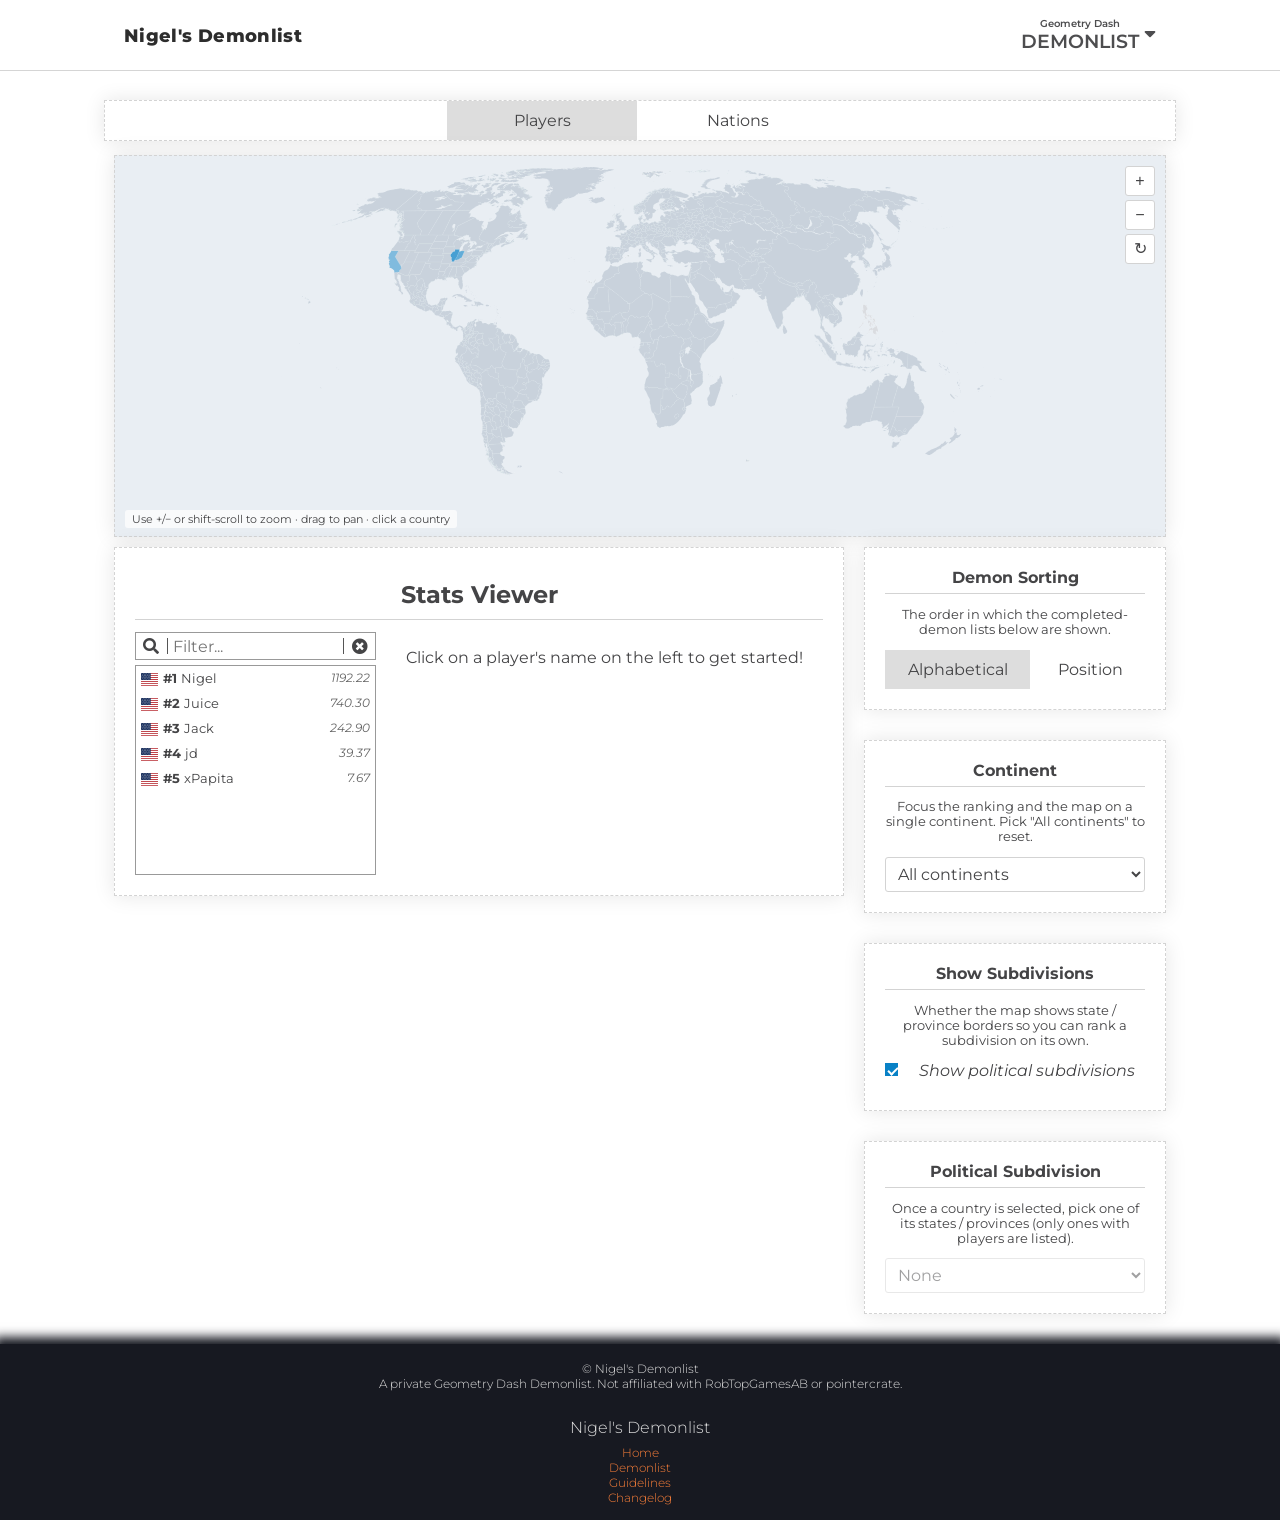
==== commit b45858ed: "Tighten stats viewer spacing to match pointercrate - side-panel headings: boxed <h2> -> <h3 class="u" ====
--- a/demonlist/statsviewer.html
+++ b/demonlist/statsviewer.html
@@ -89,7 +89,7 @@
           <div class="search js-search seperated no-stretch" style="margin-bottom:5px">
             <input placeholder="Filter..." type="text" style="height:1em">
           </div>
-          <div style="min-height:400px; position:relative; flex-grow:1">
+          <div style="min-height:210px; max-height:440px; position:relative; flex-grow:1">
             <ul class="selection-list" style="position:absolute; top:0; bottom:0; left:0; right:0; margin:0"></ul>
           </div>
         </div>
@@ -119,9 +119,11 @@
               <div class="stats-container flex space"><span style="flex-grow:2"><b>Extended List</b><br><span id="extended-beaten"></span></span></div>
               <div class="stats-container flex space" id="legacy-beaten-row"><span style="flex-grow:2"><b>Legacy List</b><br><span id="legacy-beaten"></span></span></div>
             </div>
-            <div class="stats-container flex space"><span style="flex-grow:2"><b>Created</b><br><span id="created"></span></span></div>
-            <div class="stats-container flex space"><span style="flex-grow:2"><b>Published</b><br><span id="published"></span></span></div>
-            <div class="stats-container flex space"><span style="flex-grow:2"><b>Verified</b><br><span id="verified"></span></span></div>
+            <div class="stats-container flex space">
+              <span><b>Created</b><br><span id="created"></span></span>
+              <span><b>Published</b><br><span id="published"></span></span>
+              <span><b>Verified</b><br><span id="verified"></span></span>
+            </div>
             <div class="stats-container flex space"><span style="flex-grow:2"><b>In Progress</b><br><span id="progress"></span></span></div>
             <div class="stats-container flex space" id="unbeaten-row"><span style="flex-grow:2"><b>Unbeaten</b><br><span id="unbeaten"></span></span></div>
           </div>
@@ -131,29 +133,29 @@
   </main>
   <aside class="right">
     <section class="panel fade">
-      <div class="underlined"><h2>Sort Demons By</h2></div>
-      <p>Controls how the "Beaten" / "Created" / "Published" / "Verified" lists below are ordered.</p>
+      <h3 class="underlined">Demon Sorting</h3>
+      <p>The order in which the completed-demon lists below are shown.</p>
       <div class="flex" style="gap:5px">
         <div class="button white hover no-shadow active" data-sort="Alphabetical" style="flex-grow:1">Alphabetical</div>
         <div class="button white hover no-shadow" data-sort="Position" style="flex-grow:1">Position</div>
       </div>
     </section>
     <section class="panel fade" id="continent-panel">
-      <div class="underlined"><h2>Continent</h2></div>
-      <p>Restrict the ranking and the map to a single continent.</p>
+      <h3 class="underlined">Continent</h3>
+      <p>Focus the ranking and the map on a single continent. Pick "All continents" to reset.</p>
       <select id="continent-select" class="sv-select"></select>
     </section>
     <section class="panel fade" id="subdivision-toggle-panel">
-      <div class="underlined"><h2>Subdivisions</h2></div>
-      <p>Show state / province borders on the map so you can rank a subdivision on its own.</p>
+      <h3 class="underlined">Show Subdivisions</h3>
+      <p>Whether the map shows state / province borders so you can rank a subdivision on its own.</p>
       <label class="cb-container flex no-stretch" style="margin-bottom:10px">
-        <i>Show subdivisions</i>
+        <i>Show political subdivisions</i>
         <input id="show-subdivisions-checkbox" type="checkbox" checked>
         <span class="checkmark"></span>
       </label>
     </section>
     <section class="panel fade" id="subdivision-panel">
-      <div class="underlined"><h2>Subdivision</h2></div>
+      <h3 class="underlined">Political Subdivision</h3>
       <p>Once a country is selected, pick one of its states / provinces (only ones with players are listed).</p>
       <select id="subdivision-select" class="sv-select"><option value="">None</option></select>
     </section>
--- a/static/css/statsviewer.css
+++ b/static/css/statsviewer.css
@@ -9,11 +9,12 @@
 #sv-modes {
   gap: 6px;
   margin: 0 10px 14px;
-  text-align: center;
+  justify-content: center;
 }
 
 #sv-modes .button {
-  min-width: 120px;
+  flex: 0 0 auto;
+  min-width: 150px;
 }
 
 /* --- world map --------------------------------------------------------- */
@@ -25,9 +26,49 @@
   --dl-accent-strong: #f77e39;
 
   padding: 0;
-  margin: 0 10px 18px;
-  height: min(56vh, 520px);
+  margin: 0 10px 10px;
+  height: min(44vh, 380px);
   background: var(--dl-ocean);
+}
+
+/* --- two-column split (pointercrate's sidebar.css: main 70% / aside 30%) --- */
+
+@media (min-width: 1072px) {
+  #statsviewer-page > .flex.m-center > .left {
+    max-width: 70%;
+    flex: 1 1 auto;
+  }
+
+  #statsviewer-page > .flex.m-center > .right {
+    max-width: 30%;
+    flex: 0 0 auto;
+    align-items: flex-start;
+  }
+}
+
+@media (max-width: 1071px) {
+  #statsviewer-page > .flex.m-center {
+    flex-wrap: wrap;
+  }
+
+  #statsviewer-page > .flex.m-center > .left,
+  #statsviewer-page > .flex.m-center > .right {
+    max-width: 100%;
+    min-width: 100%;
+  }
+}
+
+/* pull the first panel of each column up against the map instead of adding
+   the default 30px panel gap on top of the map's own margin */
+#statsviewer-page > .flex.m-center > .left > .panel,
+#statsviewer-page > .flex.m-center > .right > .panel:first-child {
+  margin-top: 0;
+}
+
+/* side-panel headings: h3 like pointercrate, not a boxed h2 */
+#statsviewer-page .right h3.underlined {
+  margin-top: 0;
+  padding-bottom: 6px;
 }
 
 #world-map {
